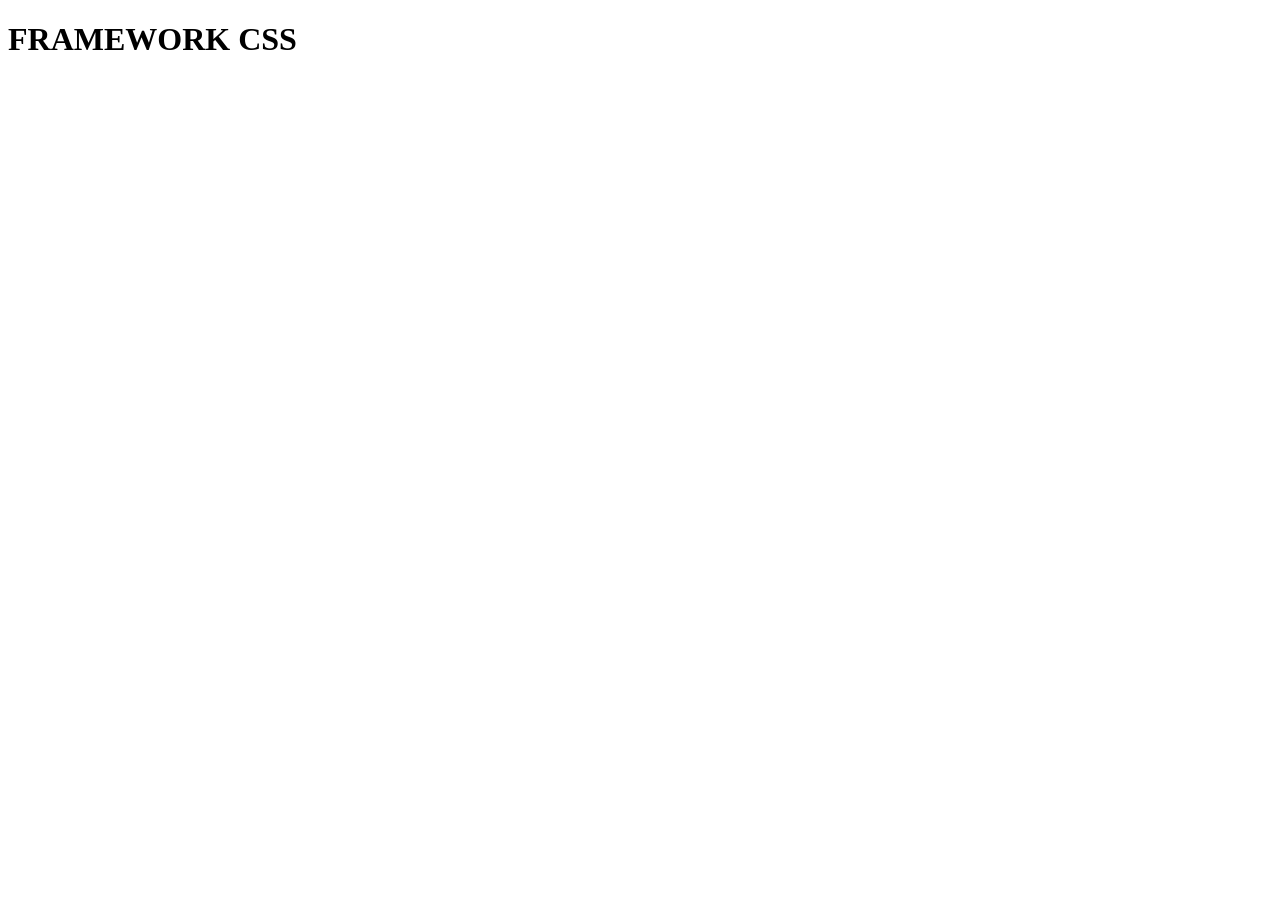
==== index.html @ 43d32fd8 "Initialisation du framework" ====
<!DOCTYPE html>
<html lang="fr">
<head>
  <meta charset="UTF-8">
  <meta name="viewport" content="width=device-width, initial-scale=1.0">
  <title>FrameWork</title>
</head>
<body>
    <h1>FRAMEWORK CSS</h1>
</body>
</html>
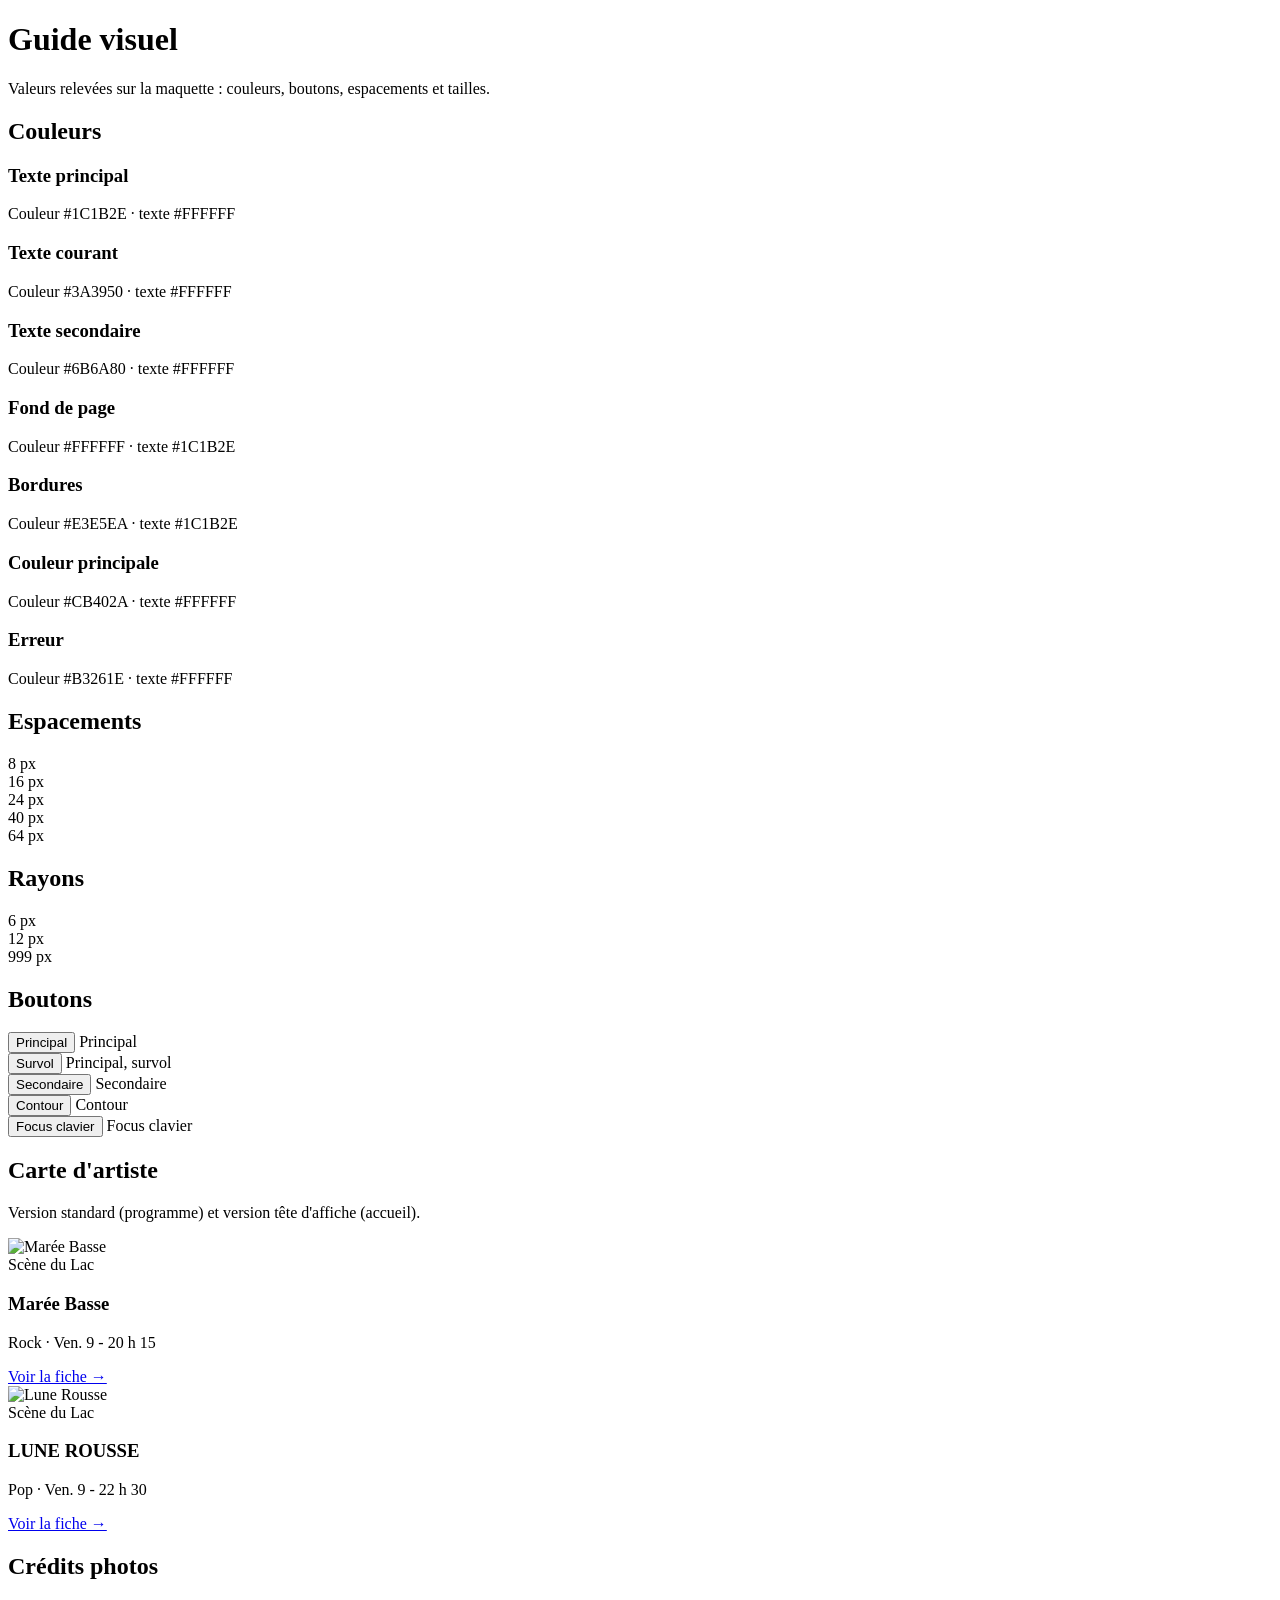
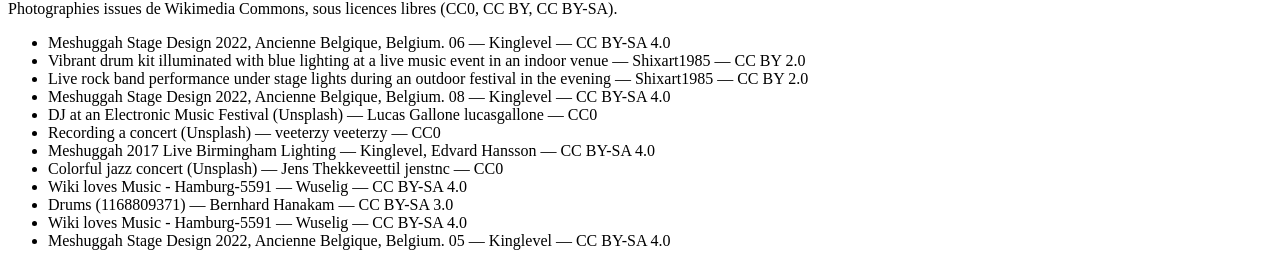
==== commit d90704e0: "changement index" ====
--- a/index.html
+++ b/index.html
@@ -3,9 +3,217 @@
 <head>
   <meta charset="UTF-8">
   <meta name="viewport" content="width=device-width, initial-scale=1.0">
-  <title>FrameWork</title>
+  <title>Guide visuel</title>
+  <link rel="stylesheet" href="./assets/css/main.css">
 </head>
 <body>
-    <h1>FRAMEWORK CSS</h1>
+<main class="style-guide">
+  <!-- En-tête -->
+  <header class="style-guide__header">
+    <h1 class="style-guide__main-title">Guide visuel</h1>
+    <p class="style-guide__subtitle">
+      Valeurs relevées sur la maquette : couleurs, boutons, espacements et tailles.
+    </p>
+  </header>
+
+  <!-- Section 1 : Couleurs -->
+  <section class="style-guide__section">
+    <h2 class="style-guide__section-title">Couleurs</h2>
+    <div class="swatch-grid">
+      <div class="swatch-card">
+        <div class="scene-card-container">
+          <div class="scene-card scene-card--text-main">
+            <h3 class="scene-card__title">Texte principal</h3>
+          </div>
+          <span class="scene-card__caption">Couleur #1C1B2E · texte #FFFFFF</span>
+        </div>
+      </div>
+      <div class="swatch-card">
+        <div class="scene-card-container">
+          <div class="scene-card scene-card--text-body">
+            <h3 class="scene-card__title">Texte courant</h3>
+          </div>
+          <span class="scene-card__caption">Couleur #3A3950 · texte #FFFFFF</span>
+        </div>
+      </div>
+      <div class="swatch-card">
+        <div class="scene-card-container">
+          <div class="scene-card scene-card--text-muted">
+            <h3 class="scene-card__title">Texte secondaire</h3>
+          </div>
+          <span class="scene-card__caption">Couleur #6B6A80 · texte #FFFFFF</span>
+        </div>
+      </div>
+      <div class="swatch-card">
+        <div class="scene-card-container">
+          <div class="scene-card scene-card--bg-page">
+            <h3 class="scene-card__title">Fond de page</h3>
+          </div>
+          <span class="scene-card__caption">Couleur #FFFFFF · texte #1C1B2E</span>
+        </div>
+      </div>
+      <div class="swatch-card">
+        <div class="scene-card-container">
+          <div class="scene-card scene-card--border-subtle">
+            <h3 class="scene-card__title">Bordures</h3>
+          </div>
+          <span class="scene-card__caption">Couleur #E3E5EA · texte #1C1B2E</span>
+        </div>
+      </div>
+      <div class="swatch-card">
+        <div class="scene-card-container">
+          <div class="scene-card scene-card--primary">
+            <h3 class="scene-card__title">Couleur principale</h3>
+          </div>
+          <span class="scene-card__caption">Couleur #CB402A · texte #FFFFFF</span>
+        </div>
+      </div>
+      <div class="swatch-card">
+        <div class="scene-card-container">
+          <div class="scene-card scene-card--danger">
+            <h3 class="scene-card__title">Erreur</h3>
+          </div>
+          <span class="scene-card__caption">Couleur #B3261E · texte #FFFFFF</span>
+        </div>
+      </div>
+    </div>
+  </section>
+
+  <!-- Section 4 : Espacements & Rayons -->
+  <div class="style-guide__row">
+    <!-- Espacements -->
+    <section class="style-guide__section style-guide__section--half">
+      <h2 class="style-guide__section-title">Espacements</h2>
+      <div class="spacing-list">
+        <div class="spacing-item">
+          <div class="spacing-item__box spacing-item__box--xs"></div>
+          <span class="spacing-item__label">8 px</span>
+        </div>
+        <div class="spacing-item">
+          <div class="spacing-item__box spacing-item__box--sm"></div>
+          <span class="spacing-item__label">16 px</span>
+        </div>
+        <div class="spacing-item">
+          <div class="spacing-item__box spacing-item__box--md"></div>
+          <span class="spacing-item__label">24 px</span>
+        </div>
+        <div class="spacing-item">
+          <div class="spacing-item__box spacing-item__box--lg"></div>
+          <span class="spacing-item__label">40 px</span>
+        </div>
+        <div class="spacing-item">
+          <div class="spacing-item__box spacing-item__box--xl"></div>
+          <span class="spacing-item__label">64 px</span>
+        </div>
+      </div>
+    </section>
+
+    <!-- Rayons -->
+    <section class="style-guide__section style-guide__section--half">
+      <h2 class="style-guide__section-title">Rayons</h2>
+      <div class="radius-list">
+        <div class="radius-item">
+          <div class="radius-item__box radius-item__box--sm"></div>
+          <span class="radius-item__label">6 px</span>
+        </div>
+        <div class="radius-item">
+          <div class="radius-item__box radius-item__box--md"></div>
+          <span class="radius-item__label">12 px</span>
+        </div>
+        <div class="radius-item">
+          <div class="radius-item__box radius-item__box--pill"></div>
+          <span class="radius-item__label">999 px</span>
+        </div>
+      </div>
+    </section>
+  </div>
+  <!-- Section : Boutons -->
+  <section class="style-guide__section">
+    <h2 class="style-guide__section-title">Boutons</h2>
+    <div class="button-grid">
+      <div class="button-item">
+        <button class="btn btn--primary">Principal</button>
+        <span class="button-item__label">Principal</span>
+      </div>
+      <div class="button-item">
+        <button class="btn btn--hover">Survol</button>
+        <span class="button-item__label">Principal, survol</span>
+      </div>
+      <div class="button-item">
+        <button class="btn btn--secondary">Secondaire</button>
+        <span class="button-item__label">Secondaire</span>
+      </div>
+      <div class="button-item">
+        <button class="btn btn--outline">Contour</button>
+        <span class="button-item__label">Contour</span>
+      </div>
+      <div class="button-item">
+        <button class="btn btn--focus">Focus clavier</button>
+        <span class="button-item__label">Focus clavier</span>
+      </div>
+    </div>
+  </section>
+
+
+  <!-- Section : Carte d'artiste -->
+  <section class="style-guide__section">
+    <h2 class="style-guide__section-title">Carte d'artiste</h2>
+    <p class="style-guide__subtitle">Version standard (programme) et version tête d'affiche (accueil).</p>
+    
+    <div class="artist-cards-grid">
+      <!-- Carte 1 -->
+      <article class="artist-card">
+        <div class="artist-card__image-wrapper">
+          <img src="https://images.unsplash.com/photo-1516450360452-9312f5e86fc7?auto=format&fit=crop&w=600&q=80" alt="Marée Basse">
+        </div>
+        <div class="artist-card__content">
+          <div>
+            <span class="scene-badge scene-badge--lac">Scène du Lac</span>
+          </div>
+          <h3 class="artist-card__title">Marée Basse</h3>
+          <p class="artist-card__meta">Rock · Ven. 9 - 20 h 15</p>
+          <a href="#" class="artist-card__link">Voir la fiche &rarr;</a>
+        </div>
+      </article>
+
+      <!-- Carte 2 -->
+      <article class="artist-card">
+        <div class="artist-card__image-wrapper">
+          <img src="https://images.unsplash.com/photo-1470225620780-dba8ba36b745?auto=format&fit=crop&w=600&q=80" alt="Lune Rousse">
+        </div>
+        <div class="artist-card__content">
+          <div>
+            <span class="scene-badge scene-badge--lac">Scène du Lac</span>
+          </div>
+          <h3 class="artist-card__title">LUNE ROUSSE</h3>
+          <p class="artist-card__meta">Pop · Ven. 9 - 22 h 30</p>
+          <a href="#" class="artist-card__link">Voir la fiche &rarr;</a>
+        </div>
+      </article>
+    </div>
+  </section>
+
+  <!-- Section : Crédits photos -->
+  <section class="style-guide__section">
+    <h2 class="style-guide__section-title">Crédits photos</h2>
+    <div class="photo-credits">
+      <p>Photographies issues de Wikimedia Commons, sous licences libres (CC0, CC BY, CC BY-SA).</p>
+      <ul>
+        <li>Meshuggah Stage Design 2022, Ancienne Belgique, Belgium. 06 — Kinglevel — CC BY-SA 4.0</li>
+        <li>Vibrant drum kit illuminated with blue lighting at a live music event in an indoor venue — Shixart1985 — CC BY 2.0</li>
+        <li>Live rock band performance under stage lights during an outdoor festival in the evening — Shixart1985 — CC BY 2.0</li>
+        <li>Meshuggah Stage Design 2022, Ancienne Belgique, Belgium. 08 — Kinglevel — CC BY-SA 4.0</li>
+        <li>DJ at an Electronic Music Festival (Unsplash) — Lucas Gallone lucasgallone — CC0</li>
+        <li>Recording a concert (Unsplash) — veeterzy veeterzy — CC0</li>
+        <li>Meshuggah 2017 Live Birmingham Lighting — Kinglevel, Edvard Hansson — CC BY-SA 4.0</li>
+        <li>Colorful jazz concert (Unsplash) — Jens Thekkeveettil jenstnc — CC0</li>
+        <li>Wiki loves Music - Hamburg-5591 — Wuselig — CC BY-SA 4.0</li>
+        <li>Drums (1168809371) — Bernhard Hanakam — CC BY-SA 3.0</li>
+        <li>Wiki loves Music - Hamburg-5591 — Wuselig — CC BY-SA 4.0</li>
+        <li>Meshuggah Stage Design 2022, Ancienne Belgique, Belgium. 05 — Kinglevel — CC BY-SA 4.0</li>
+      </ul>
+    </div>
+  </section>
+</main>
 </body>
-</html>
+</html>
--- a/assets/css/main.css
+++ b/assets/css/main.css
@@ -0,0 +1,3 @@
+
+
+/*# sourceMappingURL=main.css.map */
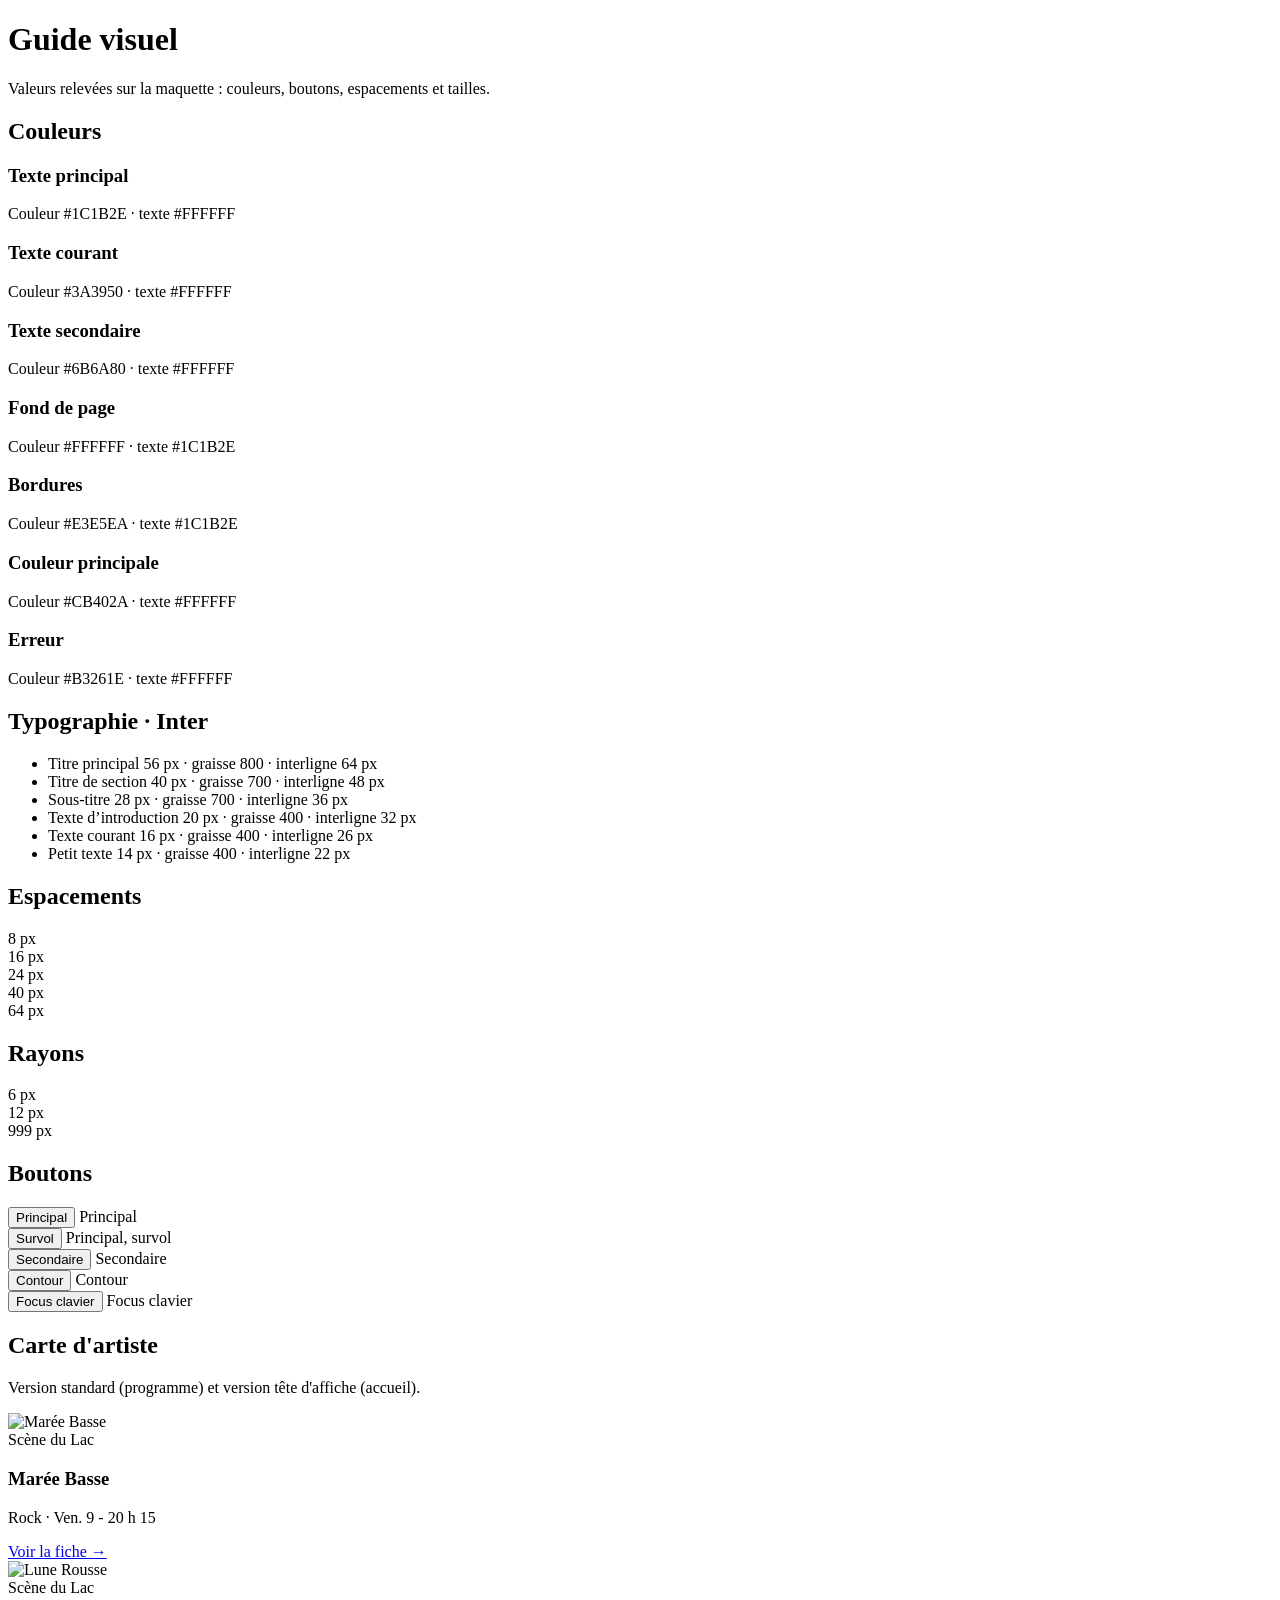
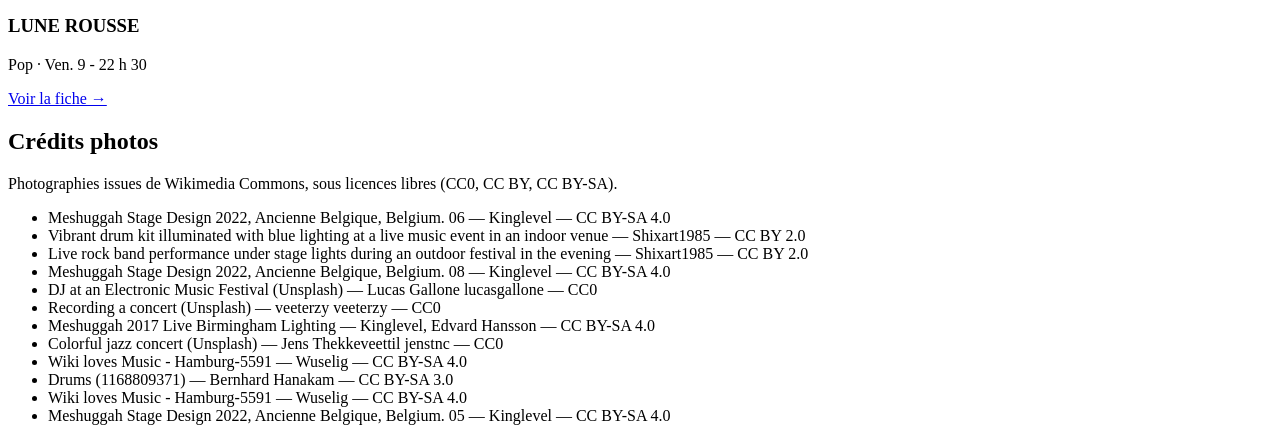
==== commit b259a278: "variables" ====
--- a/index.html
+++ b/index.html
@@ -79,6 +79,37 @@
     </div>
   </section>
 
+   <!-- Section 3 : Typographie -->
+  <section class="style-guide__section">
+    <h2 class="style-guide__section-title">Typographie · Inter</h2>
+    <ul class="typography-list">
+      <li class="typography-item">
+        <span class="typography-item__sample typography-item__sample--title-main">Titre principal</span>
+        <span class="typography-item__meta">56 px · graisse 800 · interligne 64 px</span>
+      </li>
+      <li class="typography-item">
+        <span class="typography-item__sample typography-item__sample--title-section">Titre de section</span>
+        <span class="typography-item__meta">40 px · graisse 700 · interligne 48 px</span>
+      </li>
+      <li class="typography-item">
+        <span class="typography-item__sample typography-item__sample--subtitle">Sous-titre</span>
+        <span class="typography-item__meta">28 px · graisse 700 · interligne 36 px</span>
+      </li>
+      <li class="typography-item">
+        <span class="typography-item__sample typography-item__sample--intro">Texte d’introduction</span>
+        <span class="typography-item__meta">20 px · graisse 400 · interligne 32 px</span>
+      </li>
+      <li class="typography-item">
+        <span class="typography-item__sample typography-item__sample--body">Texte courant</span>
+        <span class="typography-item__meta">16 px · graisse 400 · interligne 26 px</span>
+      </li>
+      <li class="typography-item">
+        <span class="typography-item__sample typography-item__sample--caption">Petit texte</span>
+        <span class="typography-item__meta">14 px · graisse 400 · interligne 22 px</span>
+      </li>
+    </ul>
+  </section>
+
   <!-- Section 4 : Espacements & Rayons -->
   <div class="style-guide__row">
     <!-- Espacements -->
@@ -164,7 +195,7 @@
       <!-- Carte 1 -->
       <article class="artist-card">
         <div class="artist-card__image-wrapper">
-          <img src="https://images.unsplash.com/photo-1516450360452-9312f5e86fc7?auto=format&fit=crop&w=600&q=80" alt="Marée Basse">
+          <img src="" alt="Marée Basse">
         </div>
         <div class="artist-card__content">
           <div>
@@ -179,7 +210,7 @@
       <!-- Carte 2 -->
       <article class="artist-card">
         <div class="artist-card__image-wrapper">
-          <img src="https://images.unsplash.com/photo-1470225620780-dba8ba36b745?auto=format&fit=crop&w=600&q=80" alt="Lune Rousse">
+          <img src="" alt="Lune Rousse">
         </div>
         <div class="artist-card__content">
           <div>
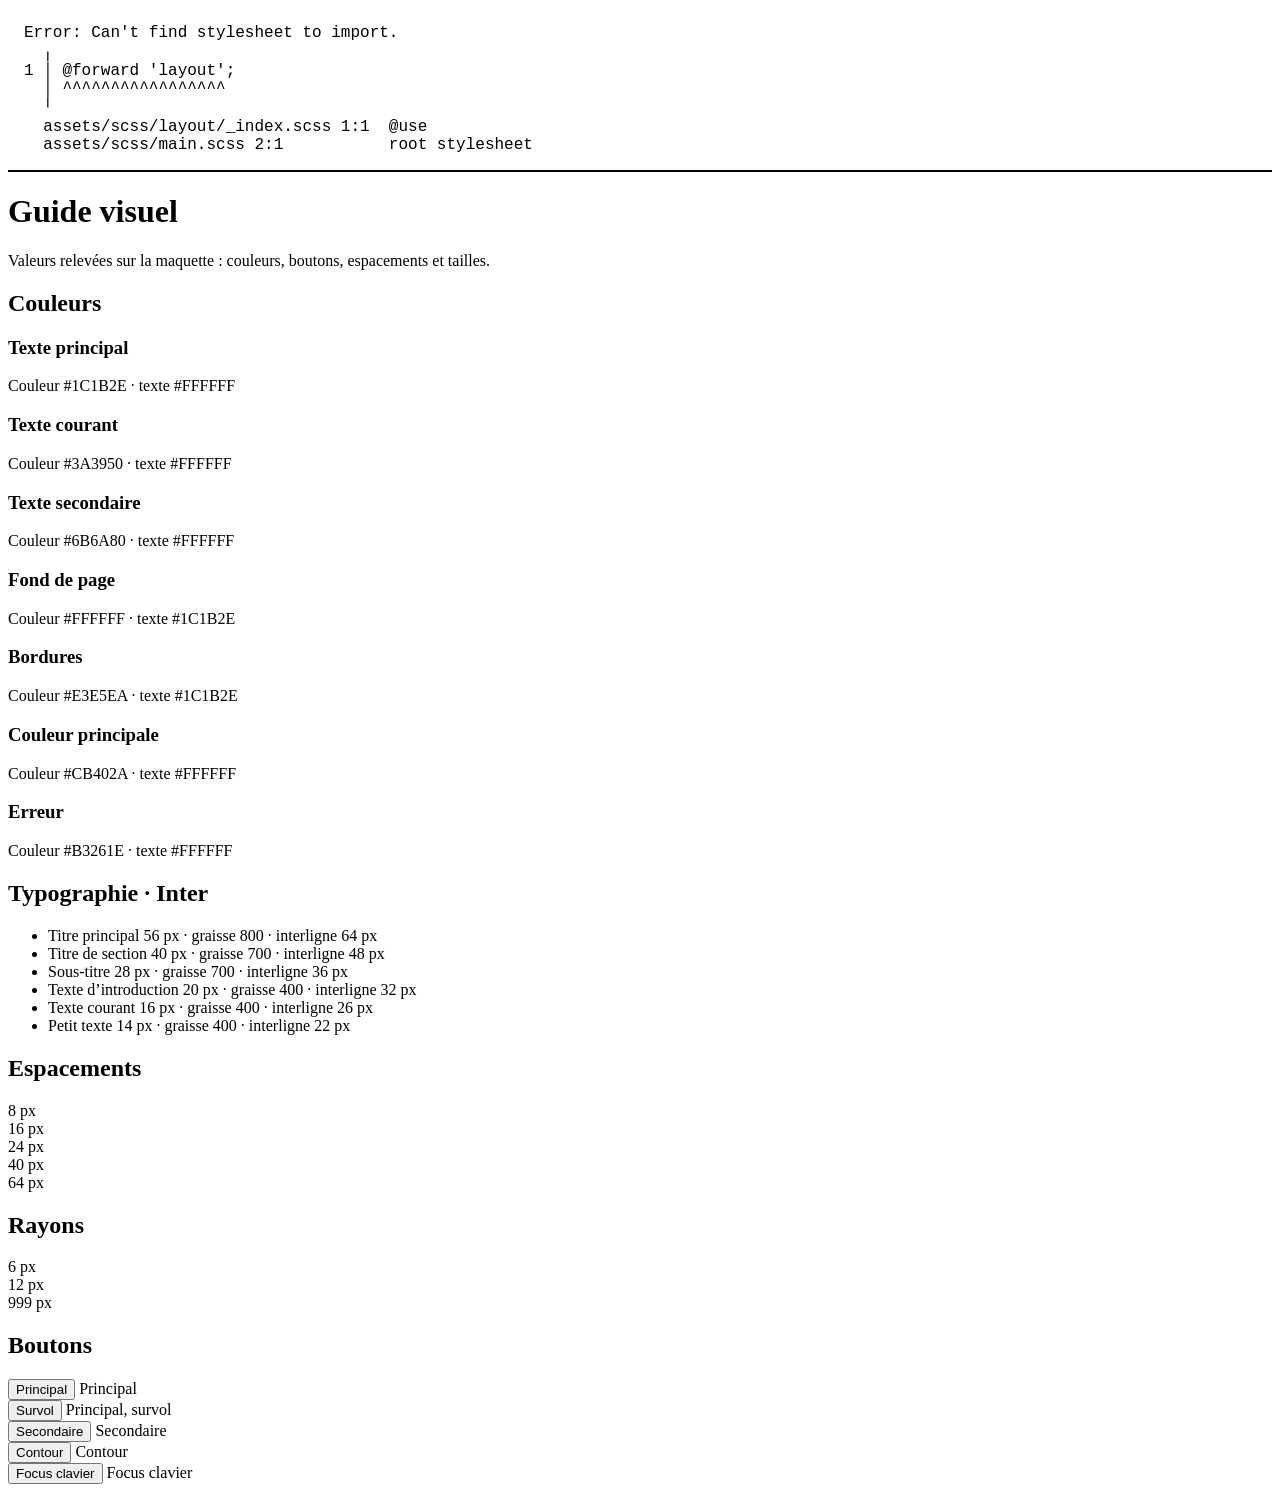
==== commit 24968dbe: "index" ====
--- a/index.html
+++ b/index.html
@@ -184,67 +184,6 @@
       </div>
     </div>
   </section>
-
-
-  <!-- Section : Carte d'artiste -->
-  <section class="style-guide__section">
-    <h2 class="style-guide__section-title">Carte d'artiste</h2>
-    <p class="style-guide__subtitle">Version standard (programme) et version tête d'affiche (accueil).</p>
-    
-    <div class="artist-cards-grid">
-      <!-- Carte 1 -->
-      <article class="artist-card">
-        <div class="artist-card__image-wrapper">
-          <img src="" alt="Marée Basse">
-        </div>
-        <div class="artist-card__content">
-          <div>
-            <span class="scene-badge scene-badge--lac">Scène du Lac</span>
-          </div>
-          <h3 class="artist-card__title">Marée Basse</h3>
-          <p class="artist-card__meta">Rock · Ven. 9 - 20 h 15</p>
-          <a href="#" class="artist-card__link">Voir la fiche &rarr;</a>
-        </div>
-      </article>
-
-      <!-- Carte 2 -->
-      <article class="artist-card">
-        <div class="artist-card__image-wrapper">
-          <img src="" alt="Lune Rousse">
-        </div>
-        <div class="artist-card__content">
-          <div>
-            <span class="scene-badge scene-badge--lac">Scène du Lac</span>
-          </div>
-          <h3 class="artist-card__title">LUNE ROUSSE</h3>
-          <p class="artist-card__meta">Pop · Ven. 9 - 22 h 30</p>
-          <a href="#" class="artist-card__link">Voir la fiche &rarr;</a>
-        </div>
-      </article>
-    </div>
-  </section>
-
-  <!-- Section : Crédits photos -->
-  <section class="style-guide__section">
-    <h2 class="style-guide__section-title">Crédits photos</h2>
-    <div class="photo-credits">
-      <p>Photographies issues de Wikimedia Commons, sous licences libres (CC0, CC BY, CC BY-SA).</p>
-      <ul>
-        <li>Meshuggah Stage Design 2022, Ancienne Belgique, Belgium. 06 — Kinglevel — CC BY-SA 4.0</li>
-        <li>Vibrant drum kit illuminated with blue lighting at a live music event in an indoor venue — Shixart1985 — CC BY 2.0</li>
-        <li>Live rock band performance under stage lights during an outdoor festival in the evening — Shixart1985 — CC BY 2.0</li>
-        <li>Meshuggah Stage Design 2022, Ancienne Belgique, Belgium. 08 — Kinglevel — CC BY-SA 4.0</li>
-        <li>DJ at an Electronic Music Festival (Unsplash) — Lucas Gallone lucasgallone — CC0</li>
-        <li>Recording a concert (Unsplash) — veeterzy veeterzy — CC0</li>
-        <li>Meshuggah 2017 Live Birmingham Lighting — Kinglevel, Edvard Hansson — CC BY-SA 4.0</li>
-        <li>Colorful jazz concert (Unsplash) — Jens Thekkeveettil jenstnc — CC0</li>
-        <li>Wiki loves Music - Hamburg-5591 — Wuselig — CC BY-SA 4.0</li>
-        <li>Drums (1168809371) — Bernhard Hanakam — CC BY-SA 3.0</li>
-        <li>Wiki loves Music - Hamburg-5591 — Wuselig — CC BY-SA 4.0</li>
-        <li>Meshuggah Stage Design 2022, Ancienne Belgique, Belgium. 05 — Kinglevel — CC BY-SA 4.0</li>
-      </ul>
-    </div>
-  </section>
 </main>
 </body>
 </html>
--- a/assets/css/main.css
+++ b/assets/css/main.css
@@ -1,3 +1,18 @@
+/* Error: Can't find stylesheet to import.
+ *   ,
+ * 1 | @forward 'layout';
+ *   | ^^^^^^^^^^^^^^^^^
+ *   '
+ *   assets/scss/layout/_index.scss 1:1  @use
+ *   assets/scss/main.scss 2:1           root stylesheet */
 
-
-/*# sourceMappingURL=main.css.map */
+body::before {
+  font-family: "Source Code Pro", "SF Mono", Monaco, Inconsolata, "Fira Mono",
+      "Droid Sans Mono", monospace, monospace;
+  white-space: pre;
+  display: block;
+  padding: 1em;
+  margin-bottom: 1em;
+  border-bottom: 2px solid black;
+  content: "Error: Can't find stylesheet to import.\a   \2577 \a 1 \2502  @forward 'layout';\a   \2502  ^^^^^^^^^^^^^^^^^\a   \2575 \a   assets/scss/layout/_index.scss 1:1  @use\a   assets/scss/main.scss 2:1           root stylesheet";
+}
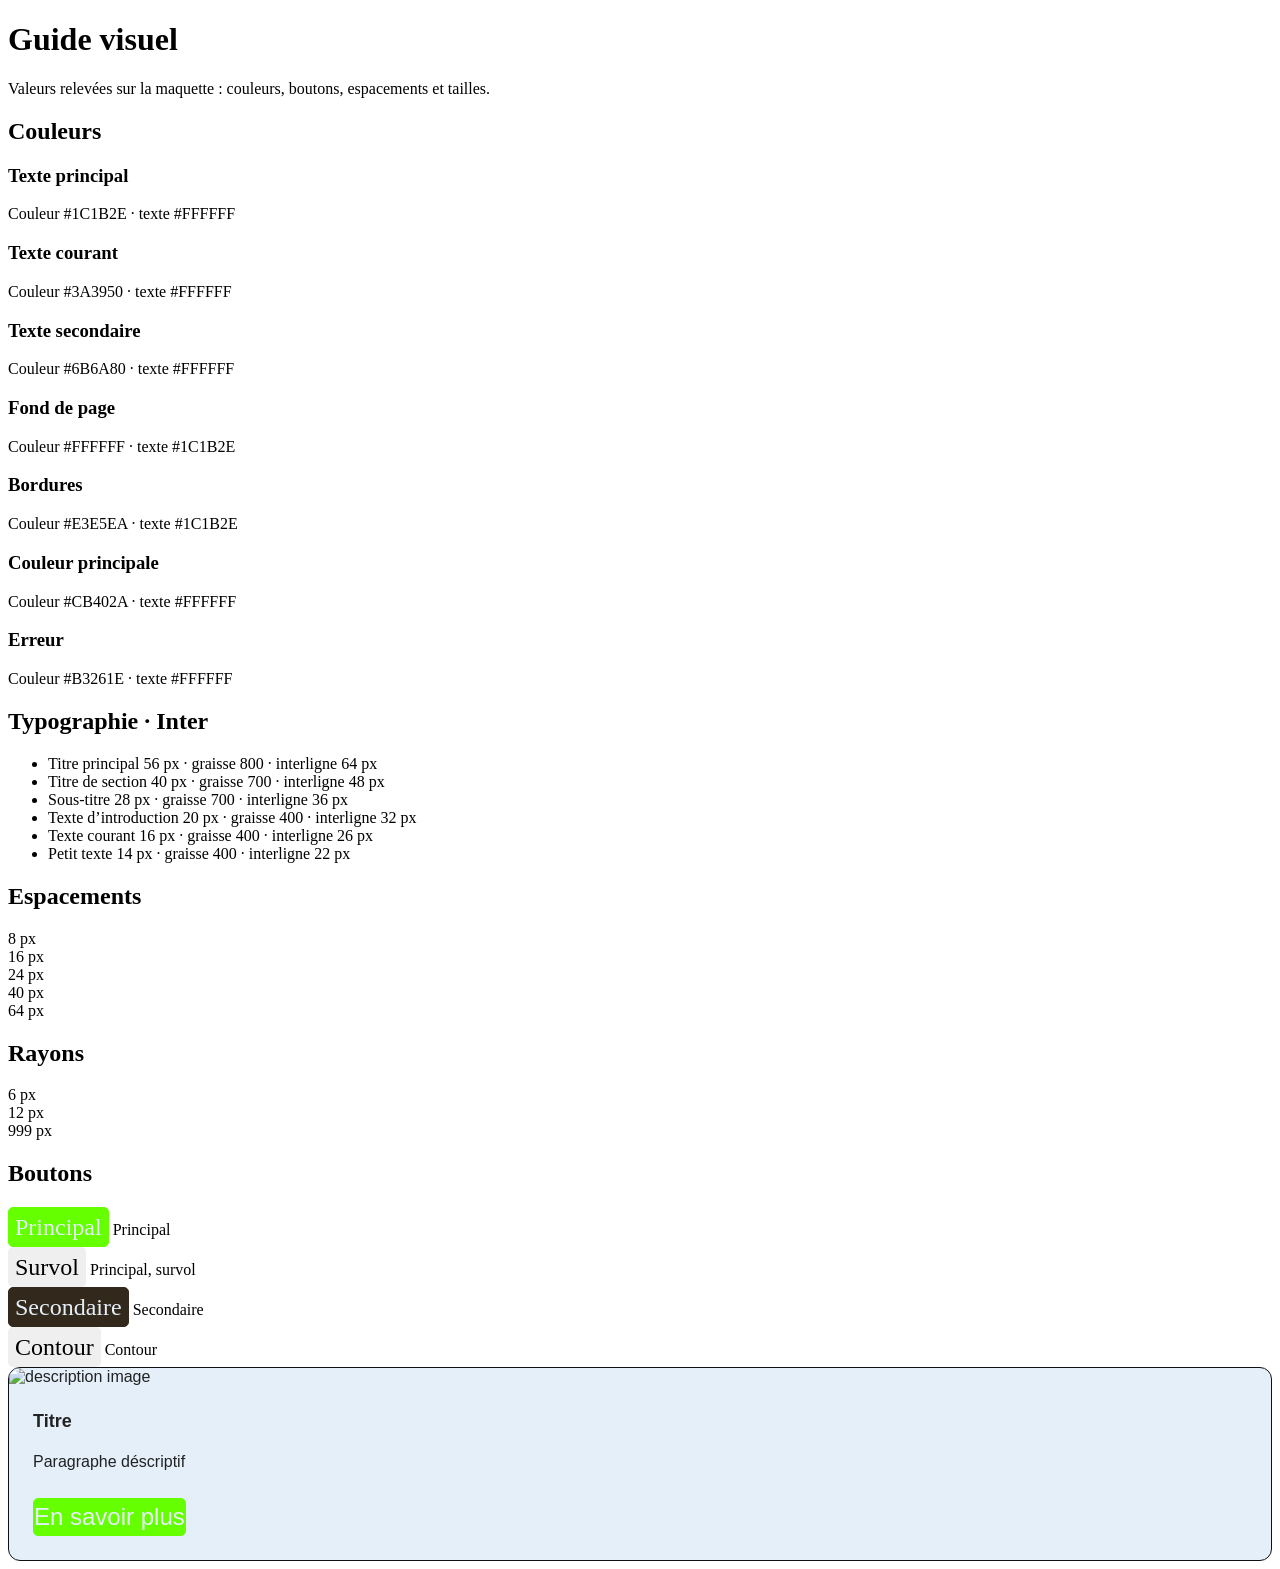
==== commit 33822442: "card" ====
--- a/index.html
+++ b/index.html
@@ -178,12 +178,20 @@
         <button class="btn btn--outline">Contour</button>
         <span class="button-item__label">Contour</span>
       </div>
-      <div class="button-item">
-        <button class="btn btn--focus">Focus clavier</button>
-        <span class="button-item__label">Focus clavier</span>
+    </div>
+  </section>
+
+  <!-- Section : Boutons -->
+   <section class="card">
+    <img class="card__image" src="..." alt="description image">
+    <div class="card__content">
+      <h3 class="card__title">Titre</h3>
+      <p class="card__texte">Paragraphe déscriptif</p>
+      <div class="card__footer">
+        <a href="#" class="btn btn--primary">En savoir plus</a>
       </div>
     </div>
-  </section>
+   </section>
 </main>
 </body>
 </html>
--- a/assets/css/main.css
+++ b/assets/css/main.css
@@ -1,18 +1,83 @@
-/* Error: Can't find stylesheet to import.
- *   ,
- * 1 | @forward 'layout';
- *   | ^^^^^^^^^^^^^^^^^
- *   '
- *   assets/scss/layout/_index.scss 1:1  @use
- *   assets/scss/main.scss 2:1           root stylesheet */
+.btn {
+  display: inline-block;
+  font-family: inherit;
+  font-size: 24px;
+  font-weight: 500;
+  line-height: 1.5;
+  text-align: center;
+  text-decoration: none;
+  cursor: pointer;
+  border: 1px solid transparent;
+  border-radius: 5px;
+}
+.btn--primary {
+  color: #e5eff9;
+  background-color: #66ff00;
+  border-color: #66ff00;
+}
+.btn--primary:hover {
+  background-color: #aa305a;
+  border-color: #aa305a;
+}
+.btn--secondary {
+  color: #e5eff9;
+  background-color: #32281b;
+  border-color: #32281b;
+}
+.btn--secondary:hover {
+  background-color: #8dc6ff;
+  border-color: #8dc6ff;
+}
+.btn--sm {
+  font-size: 21px;
+  border-radius: 3.75px;
+}
+.btn--lg {
+  font-size: 30px;
+  border-radius: 6.25px;
+}
 
-body::before {
-  font-family: "Source Code Pro", "SF Mono", Monaco, Inconsolata, "Fira Mono",
-      "Droid Sans Mono", monospace, monospace;
-  white-space: pre;
+.card {
+  display: flex;
+  flex-direction: column;
+  overflow: hidden;
+  font-family: "Arial", sans-serif;
+  color: #212223;
+  background-color: #e5eff9;
+  border: 1px solid #0d1014;
+  border-radius: 12px;
+}
+.card__image {
   display: block;
-  padding: 1em;
-  margin-bottom: 1em;
-  border-bottom: 2px solid black;
-  content: "Error: Can't find stylesheet to import.\a   \2577 \a 1 \2502  @forward 'layout';\a   \2502  ^^^^^^^^^^^^^^^^^\a   \2575 \a   assets/scss/layout/_index.scss 1:1  @use\a   assets/scss/main.scss 2:1           root stylesheet";
+  width: 100%;
+  height: auto;
+  object-fit: cover;
 }
+.card__content {
+  display: flex;
+  flex: 1 1 auto;
+  flex-direction: column;
+  gap: 16px;
+  padding: 24px;
+}
+.card__title {
+  margin: 0;
+  font-size: 18px;
+  font-weight: 700;
+  line-height: 1.3;
+}
+.card__texte {
+  margin: 0;
+  font-size: 16.008px;
+  font-weight: 400;
+  line-height: 1.5;
+}
+.card__footer {
+  display: flex;
+  flex-wrap: wrap;
+  gap: 8px;
+  margin-top: auto;
+  padding-top: 8px;
+}
+
+/*# sourceMappingURL=main.css.map */
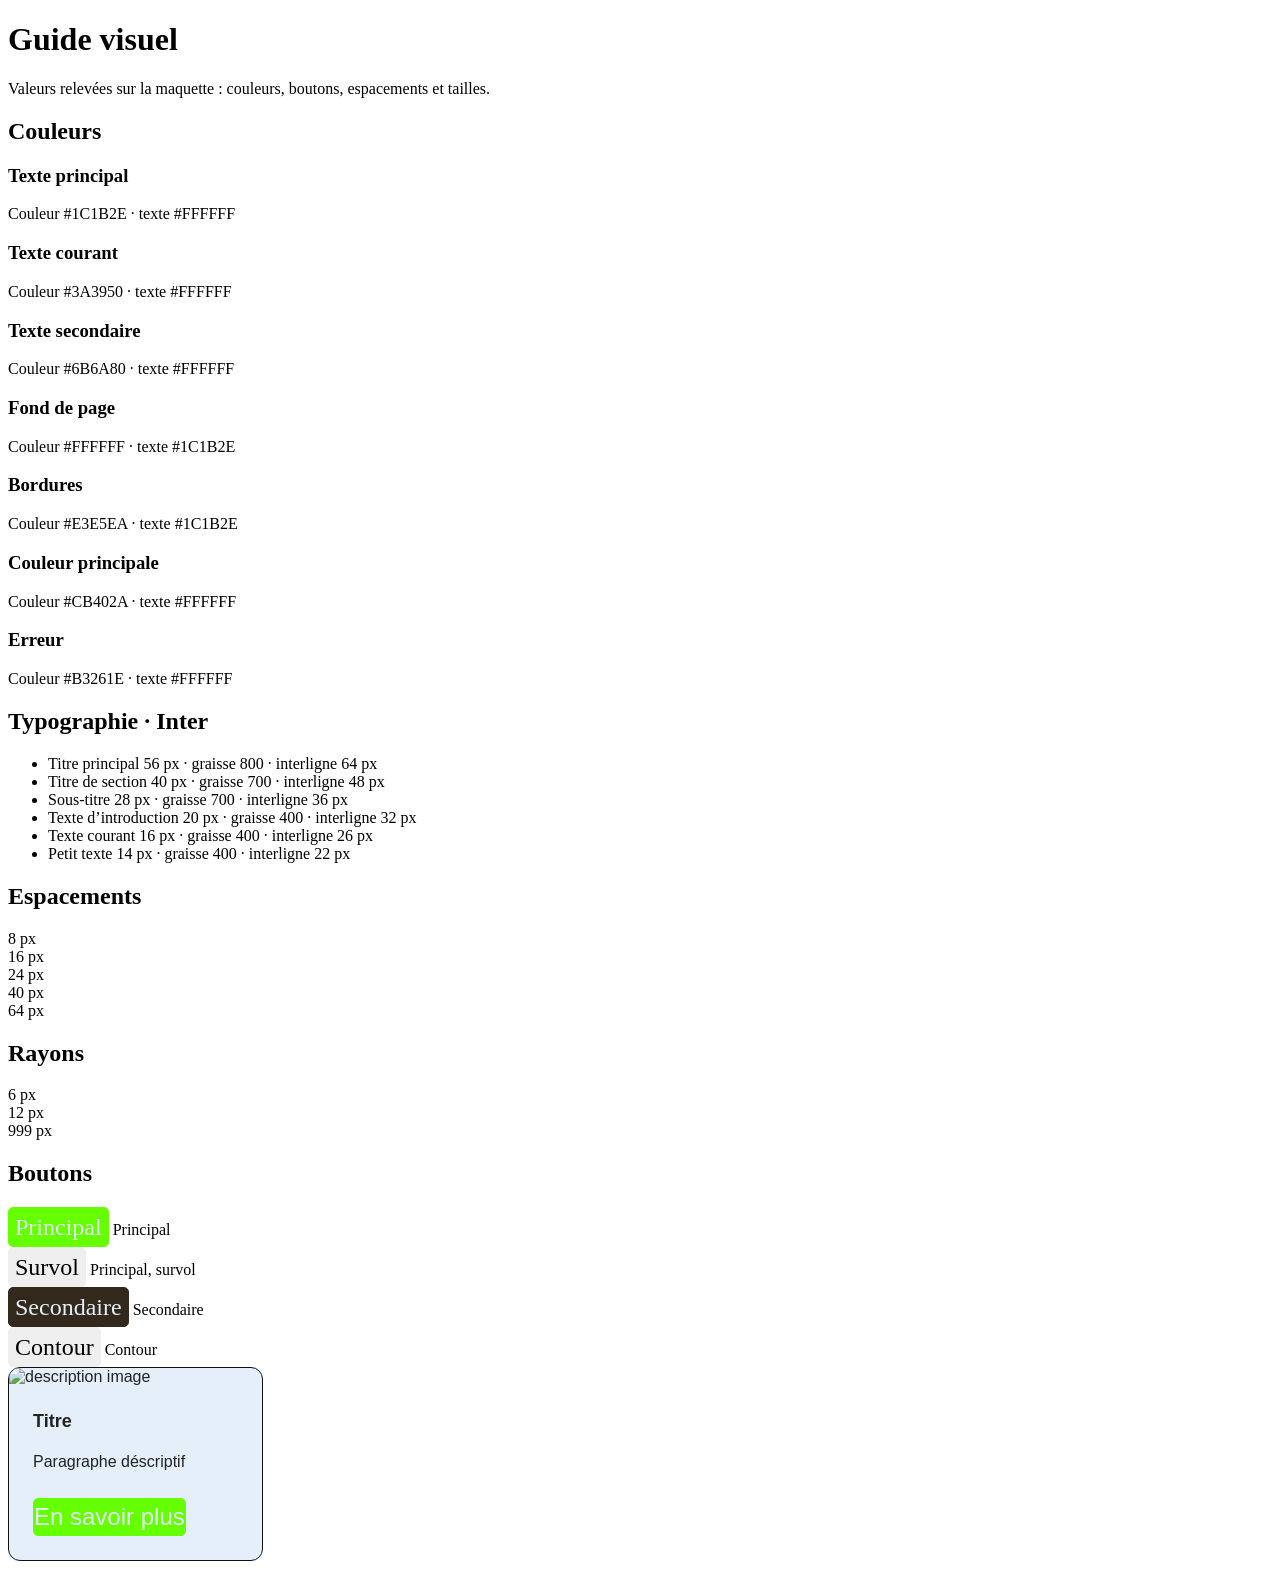
==== commit 735fba90: "card2" ====
--- a/index.html
+++ b/index.html
@@ -181,8 +181,8 @@
     </div>
   </section>
 
-  <!-- Section : Boutons -->
-   <section class="card">
+  <!-- Section : Card -->
+   <article class="card">
     <img class="card__image" src="..." alt="description image">
     <div class="card__content">
       <h3 class="card__title">Titre</h3>
@@ -191,7 +191,7 @@
         <a href="#" class="btn btn--primary">En savoir plus</a>
       </div>
     </div>
-   </section>
+  </article>
 </main>
 </body>
 </html>
--- a/assets/css/main.css
+++ b/assets/css/main.css
@@ -46,6 +46,7 @@
   background-color: #e5eff9;
   border: 1px solid #0d1014;
   border-radius: 12px;
+  width: 20%;
 }
 .card__image {
   display: block;
@@ -59,6 +60,7 @@
   flex-direction: column;
   gap: 16px;
   padding: 24px;
+  width: 100%;
 }
 .card__title {
   margin: 0;
